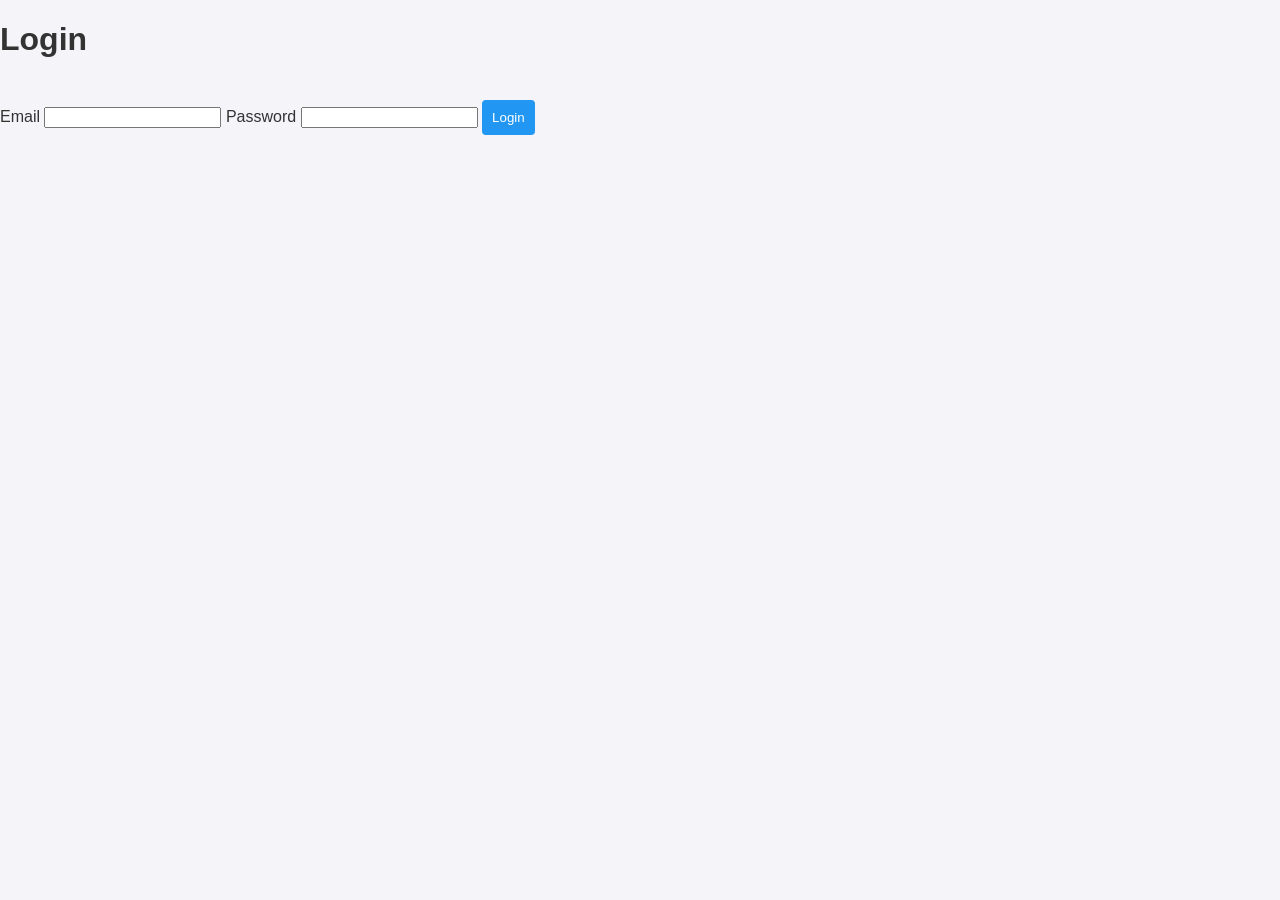
==== login.html @ 10fa4d20 "printable and clearable now" ====
<!DOCTYPE html>
<html lang="en">
<head>
  <meta charset="UTF-8">
  <meta name="viewport" content="width=device-width, initial-scale=1.0">
  <title>POS Login</title>
  <link rel="stylesheet" href="styles.css">
</head>
<body>
  <div class="login-container">
    <h1>Login</h1>
    <form id="loginForm">
      <label for="email">Email</label>
      <input type="email" id="email" required>
      
      <label for="password">Password</label>
      <input type="password" id="password" required>

      <button type="submit">Login</button>
    </form>
    <p id="loginError" class="error-message"></p>
  </div>

  <script src="login.js"></script>
</body>
</html>
---- styles.css ----
body {
  font-family: 'Arial', sans-serif;
  background: #f4f4f9;
  color: #333;
  margin: 0;
  padding: 0;
}

.container {
  max-width: 1200px;
  margin: 20px auto;
  padding: 20px;
  background: #fff;
  border-radius: 8px;
  box-shadow: 0 0 10px rgba(0, 0, 0, 0.1);
}

header {
  text-align: center;
  padding-bottom: 20px;
  border-bottom: 2px solid #ddd;
}

.balance-section {
  display: flex;
  justify-content: space-around;
  margin: 20px 0;
}

.balance-card {
  flex: 1;
  background: #4CAF50;
  color: white;
  margin: 0 10px;
  padding: 20px;
  text-align: center;
  border-radius: 8px;
}

.transaction-form {
  margin: 20px 0;
}

.transaction-form form {
  display: flex;
  flex-direction: column;
}

.transaction-form label {
  margin: 10px 0 5px;
}

.transaction-form input, .transaction-form select {
  padding: 10px;
  font-size: 16px;
  border: 1px solid #ddd;
  border-radius: 4px;
}

.transaction-form button, button {
  margin-top: 20px;
  padding: 10px;
  background: #2196F3;
  color: white;
  border: none;
  border-radius: 4px;
  cursor: pointer;
}

.transaction-form button:hover {
  background: #1976D2;
}

.transaction-history {
  margin: 20px 0;
}

.transaction-history table {
  width: 100%;
  border-collapse: collapse;
}

.transaction-history th, .transaction-history td {
  padding: 8px;
  border: 1px solid #ddd;
  text-align: center;
}

.transaction-history th {
  background: #f4f4f4;
}
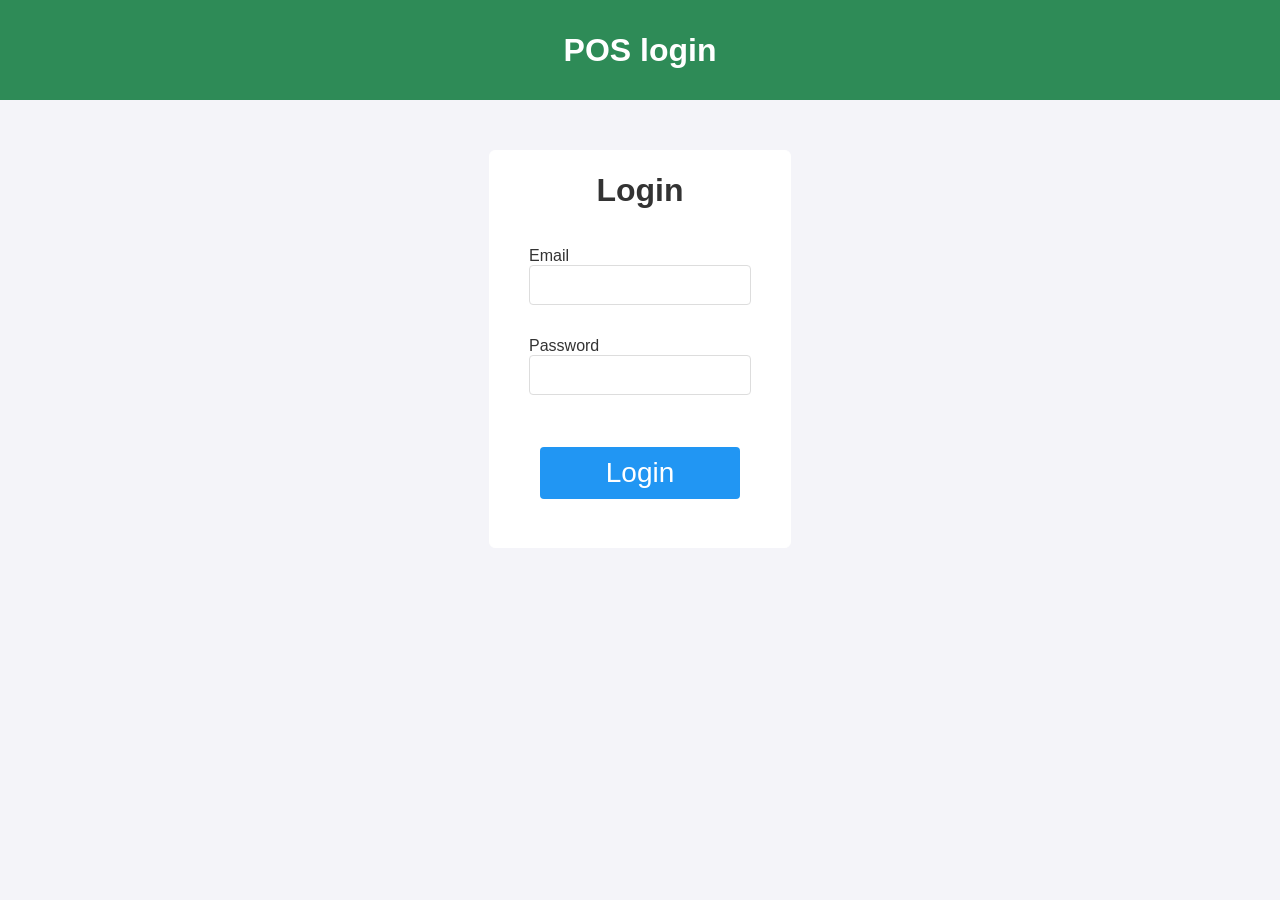
==== commit a638ff2c: "more upgrade 😁 on login page" ====
--- a/login.html
+++ b/login.html
@@ -4,23 +4,28 @@
   <meta charset="UTF-8">
   <meta name="viewport" content="width=device-width, initial-scale=1.0">
   <title>POS Login</title>
-  <link rel="stylesheet" href="styles.css">
+  <link rel="stylesheet" href="assets/styles.css">
 </head>
-<body>
+<body class="ile">
+  <div class="top">POS login </div>
   <div class="login-container">
     <h1>Login</h1>
     <form id="loginForm">
-      <label for="email">Email</label>
-      <input type="email" id="email" required>
-      
-      <label for="password">Password</label>
-      <input type="password" id="password" required>
-
-      <button type="submit">Login</button>
+      <p>
+        <label for="email">Email</label><br>
+        <input type="email" id="email" required>
+      </p>
+      <p>
+        <label for="password">Password</label><br>
+        <input type="password" id="password" required>
+      </p>
+      <p>
+      <button class="loginBtn" type="submit">Login</button>
+      </p>
     </form>
     <p id="loginError" class="error-message"></p>
   </div>
 
-  <script src="login.js"></script>
+  <script src="core/login.js"></script>
 </body>
 </html>
--- a/assets/styles.css
+++ b/assets/styles.css
@@ -0,0 +1,142 @@
+body {
+  font-family: 'Arial', sans-serif;
+  background: #f4f4f9;
+  color: #333;
+  margin: 0;
+  padding: 0;
+}
+
+.container {
+  max-width: 1200px;
+  margin: 20px auto;
+  padding: 20px;
+  background: #fff;
+  border-radius: 8px;
+  box-shadow: 0 0 10px rgba(0, 0, 0, 0.1);
+}
+
+header {
+  text-align: center;
+  padding-bottom: 20px;
+  border-bottom: 2px solid #ddd;
+}
+
+.balance-section {
+  display: flex;
+  justify-content: space-around;
+  margin: 20px 0;
+}
+
+.balance-card {
+  flex: 1;
+  background: #4CAF50;
+  color: white;
+  margin: 0 10px;
+  padding: 20px;
+  text-align: center;
+  border-radius: 8px;
+}
+
+.transaction-form {
+  margin: 20px 0;
+}
+
+.transaction-form form {
+  display: flex;
+  flex-direction: column;
+}
+
+.transaction-form label {
+  margin: 10px 0 5px;
+}
+
+.transaction-form input, .transaction-form select {
+  padding: 10px;
+  font-size: 16px;
+  border: 1px solid #ddd;
+  border-radius: 4px;
+}
+
+.transaction-form button, button {
+  margin-top: 20px;
+  padding: 10px;
+  background: #2196F3;
+  color: white;
+  border: none;
+  border-radius: 4px;
+  cursor: pointer;
+}
+
+.transaction-form button:hover {
+  background: #1976D2;
+}
+
+.transaction-history {
+  margin: 20px 0;
+}
+
+.transaction-history table {
+  width: 100%;
+  border-collapse: collapse;
+}
+
+.transaction-history th, .transaction-history td {
+  padding: 8px;
+  border: 1px solid #ddd;
+  text-align: center;
+}
+
+.transaction-history th {
+  background: #f4f4f4;
+}
+
+/* Login */
+.ile {
+  display: flex;
+  flex-direction: column;
+  justify-content: center;
+  align-items: center;
+  padding-top: 150px;
+}
+.login-container {
+  border: 1px solid white;
+  background: #fff;
+  width: 300px;
+  display: flex;
+  flex-direction: column;
+  justify-content: center;
+  align-items: center;
+  border-radius: 6px;
+}
+
+#loginForm {
+  display: flex;
+  flex-direction: column;
+  justify-content: center;
+  align-items: center;
+}
+form > p > input {
+  padding: 10px;
+  font-size: 16px;
+  border: 1px solid #ddd;
+  border-radius: 4px;
+  width: 90%;
+}
+.top {
+  background: seagreen;
+  width: 100%;
+  height: 100px;
+  position: absolute;
+  top: 0;
+  right: 0;
+  display: flex;
+  justify-content: center;
+  align-items: center;
+  font-size: 32px;
+  font-weight: 700;
+  color: #fff;
+}
+.loginBtn {
+  width: 200px;
+  font-size: 28px;
+}
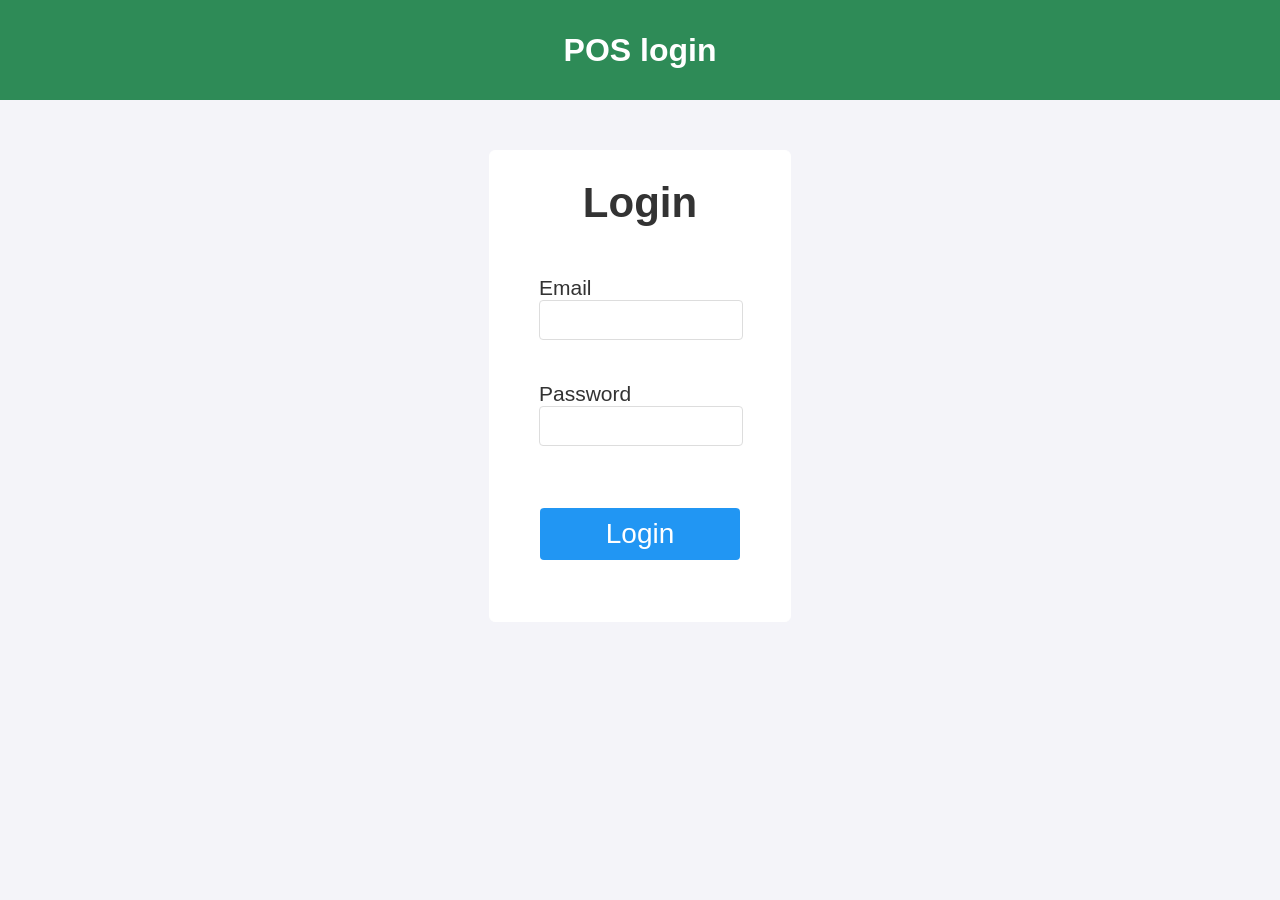
==== commit 416e1c01: "update login and auth" ====
--- a/login.html
+++ b/login.html
@@ -5,6 +5,7 @@
   <meta name="viewport" content="width=device-width, initial-scale=1.0">
   <title>POS Login</title>
   <link rel="stylesheet" href="assets/styles.css">
+  <script defer src="core/login.js"></script>
 </head>
 <body class="ile">
   <div class="top">POS login </div>
@@ -26,6 +27,5 @@
     <p id="loginError" class="error-message"></p>
   </div>
 
-  <script src="core/login.js"></script>
 </body>
 </html>
--- a/assets/styles.css
+++ b/assets/styles.css
@@ -91,12 +91,17 @@
 }
 
 /* Login */
+.error-message {
+  color: #ee5454;
+  font-size: 20px;
+}
 .ile {
   display: flex;
   flex-direction: column;
   justify-content: center;
   align-items: center;
   padding-top: 150px;
+  font-size: 21px;
 }
 .login-container {
   border: 1px solid white;
@@ -116,11 +121,11 @@
   align-items: center;
 }
 form > p > input {
-  padding: 10px;
+  padding: 10px 0;
   font-size: 16px;
   border: 1px solid #ddd;
   border-radius: 4px;
-  width: 90%;
+  width: 100%;
 }
 .top {
   background: seagreen;
